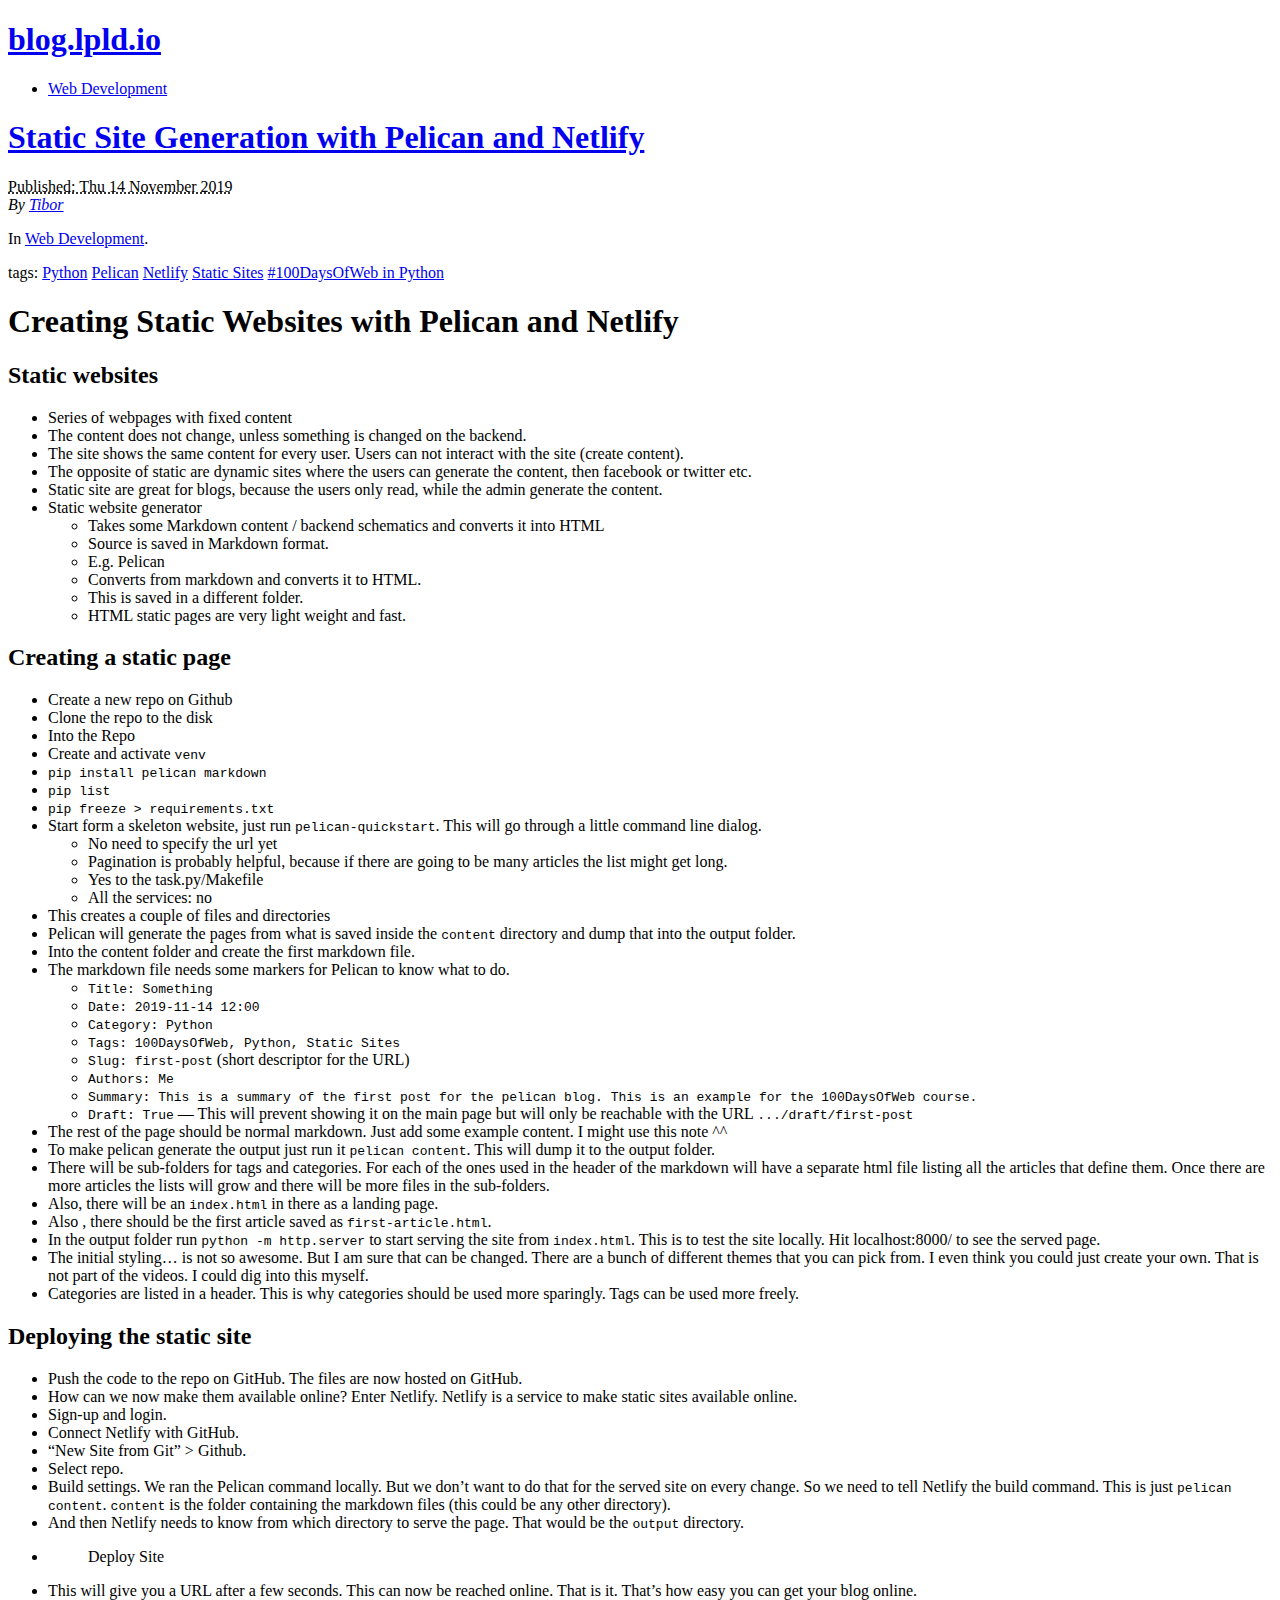
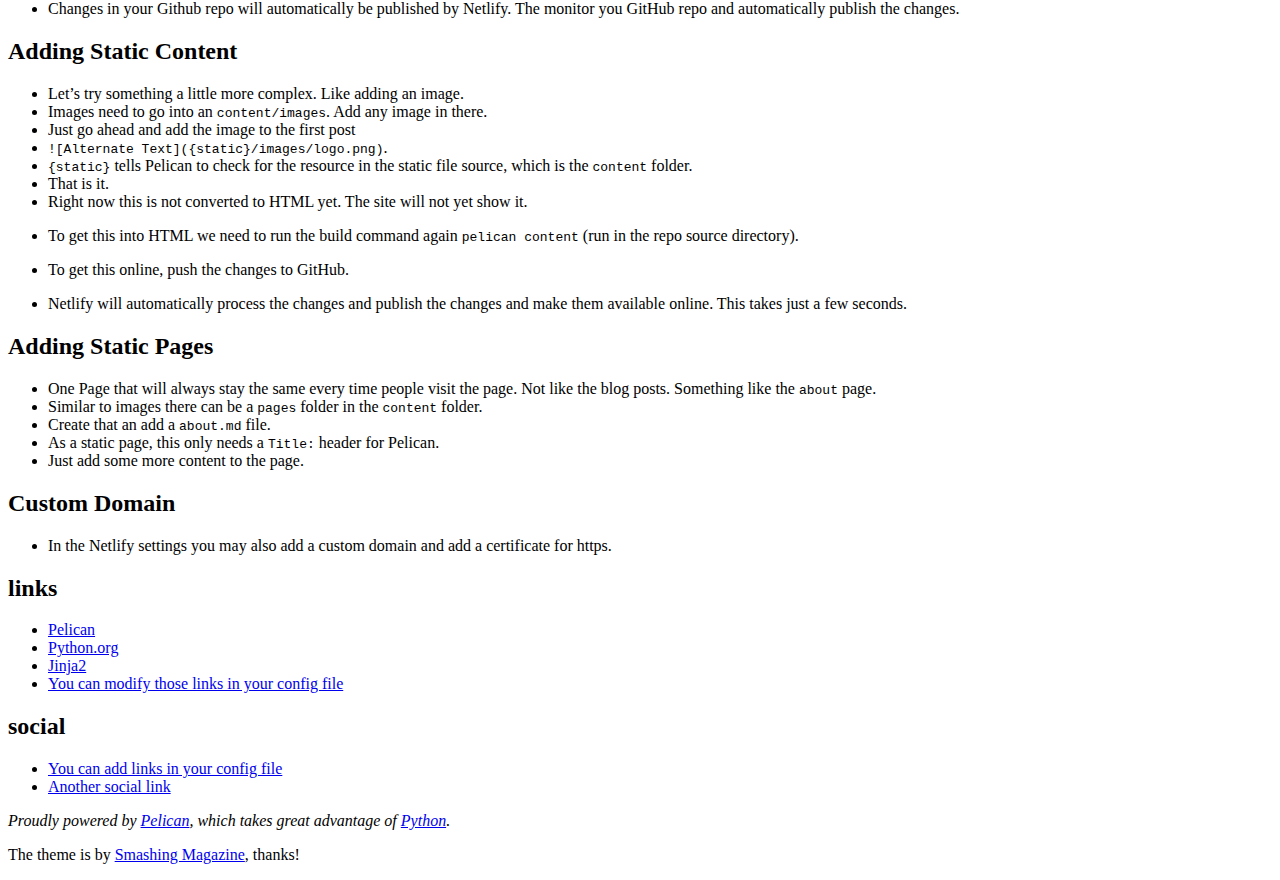
==== output/static-sites-with-pelican-and-netlify.html @ 87fe2684 "Build the first article" ====
<!DOCTYPE html>
<html lang="en">
<head>
        <meta charset="utf-8" />
        <title>Static Site Generation with Pelican and Netlify</title>
        <link rel="stylesheet" href="/theme/css/main.css" />
</head>

<body id="index" class="home">
        <header id="banner" class="body">
                <h1><a href="/">blog.lpld.io </a></h1>
                <nav><ul>
                    <li class="active"><a href="/category/web-development.html">Web Development</a></li>
                </ul></nav>
        </header><!-- /#banner -->
<section id="content" class="body">
  <article>
    <header>
      <h1 class="entry-title">
        <a href="/static-sites-with-pelican-and-netlify.html" rel="bookmark"
           title="Permalink to Static Site Generation with Pelican and Netlify">Static Site Generation with Pelican and Netlify</a></h1>
    </header>

    <div class="entry-content">
<footer class="post-info">
        <abbr class="published" title="2019-11-14T15:00:00-10:00">
                Published: Thu 14 November 2019
        </abbr>

        <address class="vcard author">
                By                         <a class="url fn" href="/author/tibor.html">Tibor</a>
        </address>
<p>In <a href="/category/web-development.html">Web Development</a>.</p>
<p>tags: <a href="/tag/python.html">Python</a> <a href="/tag/pelican.html">Pelican</a> <a href="/tag/netlify.html">Netlify</a> <a href="/tag/static-sites.html">Static Sites</a> <a href="/tag/100daysofweb-in-python.html">#100DaysOfWeb in Python</a> </p>
</footer><!-- /.post-info -->      <h1>Creating Static Websites with Pelican and Netlify</h1>
<h2>Static websites</h2>
<ul>
<li>Series of webpages with fixed content</li>
<li>The content does not change, unless something is changed on the backend. </li>
<li>The site shows the same content for every user. Users can not interact with the site (create content). </li>
<li>The opposite of static are dynamic sites where the users can generate the content, then facebook or twitter etc. </li>
<li>Static site are great for blogs, because the users only read, while the admin generate the content. </li>
<li>Static website generator <ul>
<li>Takes some Markdown content / backend schematics and converts it into HTML</li>
<li>Source is saved in Markdown format. </li>
<li>E.g. Pelican </li>
<li>Converts from markdown and converts it to HTML. </li>
<li>This is saved in a different folder. </li>
<li>HTML  static pages are very light weight and fast. </li>
</ul>
</li>
</ul>
<h2>Creating a static page</h2>
<ul>
<li>Create a new repo on Github</li>
<li>Clone the repo to the disk </li>
<li>Into the Repo </li>
<li>Create and activate <code>venv</code></li>
<li><code>pip install pelican markdown</code></li>
<li><code>pip list</code></li>
<li><code>pip freeze &gt; requirements.txt</code></li>
<li>Start form a skeleton website, just run  <code>pelican-quickstart</code>. This will go through a little command line dialog. <ul>
<li>No need to specify the url yet</li>
<li>Pagination is probably helpful, because if there are going to be many articles the list might get long.</li>
<li>Yes to the task.py/Makefile</li>
<li>All the services: no</li>
</ul>
</li>
<li>This creates a couple of files and directories</li>
<li>Pelican will generate the pages from what is saved inside the <code>content</code> directory and dump that into the output folder.</li>
<li>Into the content folder and create the first markdown file.</li>
<li>The markdown file needs some markers for Pelican to know what to do. <ul>
<li><code>Title: Something</code></li>
<li><code>Date: 2019-11-14 12:00</code></li>
<li><code>Category: Python</code></li>
<li><code>Tags: 100DaysOfWeb, Python, Static Sites</code></li>
<li><code>Slug: first-post</code> (short descriptor for the URL)</li>
<li><code>Authors: Me</code></li>
<li><code>Summary: This is a summary of the first post for the pelican blog. This is an example for the 100DaysOfWeb course.</code></li>
<li><code>Draft: True</code> — This will prevent showing it on the main page but will only be reachable with the URL <code>.../draft/first-post</code></li>
</ul>
</li>
<li>The rest of the page should be normal markdown. Just add some example content. I might use this note ^^ </li>
<li>To make pelican generate the output just run it  <code>pelican content</code>. This will dump it to the output folder. </li>
<li>There will be sub-folders for tags and categories. For each of the ones used in the header of the markdown will have a separate html file listing all the articles that define them. Once there are more articles the lists will grow and there will be more files in the sub-folders. </li>
<li>Also, there will be an <code>index.html</code> in there as a landing page. </li>
<li>Also , there should be the first article saved as <code>first-article.html</code>.</li>
<li>In the output folder run <code>python -m http.server</code> to start serving the site from <code>index.html</code>. This is to test the site locally. Hit localhost:8000/  to see the served page.</li>
<li>The initial styling… is not so awesome. But I am sure that can be changed. There are a bunch of different themes that you can pick from. I even think you could just create your own. That is not part of the videos. I could dig into this myself.</li>
<li>Categories are listed in a header. This is why categories should be used more sparingly. Tags can be used more freely.</li>
</ul>
<h2>Deploying the static site</h2>
<ul>
<li>Push the code to the repo on GitHub. The files are now hosted on GitHub. </li>
<li>How can we now make them available online? Enter Netlify. Netlify is a service to make static sites available online.</li>
<li>Sign-up and login.</li>
<li>Connect Netlify with GitHub. </li>
<li>“New Site from Git” &gt; Github.</li>
<li>Select repo. </li>
<li>Build settings. We ran the Pelican command locally. But we don’t want to do that for the served site on every change. So we need to tell Netlify the build command. This is just <code>pelican content</code>. <code>content</code> is the folder containing the markdown files (this could be any other directory).</li>
<li>And then Netlify needs to know from which directory to serve the page. That would be the <code>output</code> directory. </li>
<li>
<blockquote>
<p>Deploy Site</p>
</blockquote>
</li>
<li>This will give you a URL after a few seconds. This can now be reached online. That is it. That’s how easy you can get your blog online. </li>
<li>Changes in your Github repo will automatically be published by Netlify. The monitor you GitHub repo and automatically publish the changes.  </li>
</ul>
<h2>Adding Static Content</h2>
<ul>
<li>Let’s try something a little more complex. Like adding an image. </li>
<li>Images need to go into an <code>content/images</code>.  Add any image in there. </li>
<li>Just go ahead and add the image to the first post</li>
<li><code>![Alternate Text]({static}/images/logo.png)</code>. </li>
<li><code>{static}</code> tells Pelican to check for the resource in the static file source, which is the <code>content</code> folder.  </li>
<li>That is it. </li>
<li>Right now this is not converted to HTML yet. The site will not yet show it. </li>
<li>
<p>To get this into HTML we need to run the build command again <code>pelican content</code> (run in the repo source directory). </p>
</li>
<li>
<p>To get this online, push the changes to GitHub. </p>
</li>
<li>Netlify will automatically process the changes and publish the changes and make them available online. This takes just a few seconds.</li>
</ul>
<h2>Adding Static Pages</h2>
<ul>
<li>One Page that will always stay the same every time people visit the page. Not like the blog posts. Something like the <code>about</code> page. </li>
<li>Similar to images there can be a <code>pages</code> folder in the <code>content</code> folder. </li>
<li>Create that an add a <code>about.md</code> file. </li>
<li>As a static page, this only needs a <code>Title:</code> header for Pelican.</li>
<li>Just add some more content to the page. </li>
</ul>
<h2>Custom Domain</h2>
<ul>
<li>In the Netlify settings you may also add a custom domain and add a certificate for https. </li>
</ul>
    </div><!-- /.entry-content -->

  </article>
</section>
        <section id="extras" class="body">
                <div class="blogroll">
                        <h2>links</h2>
                        <ul>
                            <li><a href="http://getpelican.com/">Pelican</a></li>
                            <li><a href="http://python.org/">Python.org</a></li>
                            <li><a href="http://jinja.pocoo.org/">Jinja2</a></li>
                            <li><a href="#">You can modify those links in your config file</a></li>
                        </ul>
                </div><!-- /.blogroll -->
                <div class="social">
                        <h2>social</h2>
                        <ul>

                            <li><a href="#">You can add links in your config file</a></li>
                            <li><a href="#">Another social link</a></li>
                        </ul>
                </div><!-- /.social -->
        </section><!-- /#extras -->

        <footer id="contentinfo" class="body">
                <address id="about" class="vcard body">
                Proudly powered by <a href="http://getpelican.com/">Pelican</a>, which takes great advantage of <a href="http://python.org">Python</a>.
                </address><!-- /#about -->

                <p>The theme is by <a href="http://coding.smashingmagazine.com/2009/08/04/designing-a-html-5-layout-from-scratch/">Smashing Magazine</a>, thanks!</p>
        </footer><!-- /#contentinfo -->

</body>
</html>
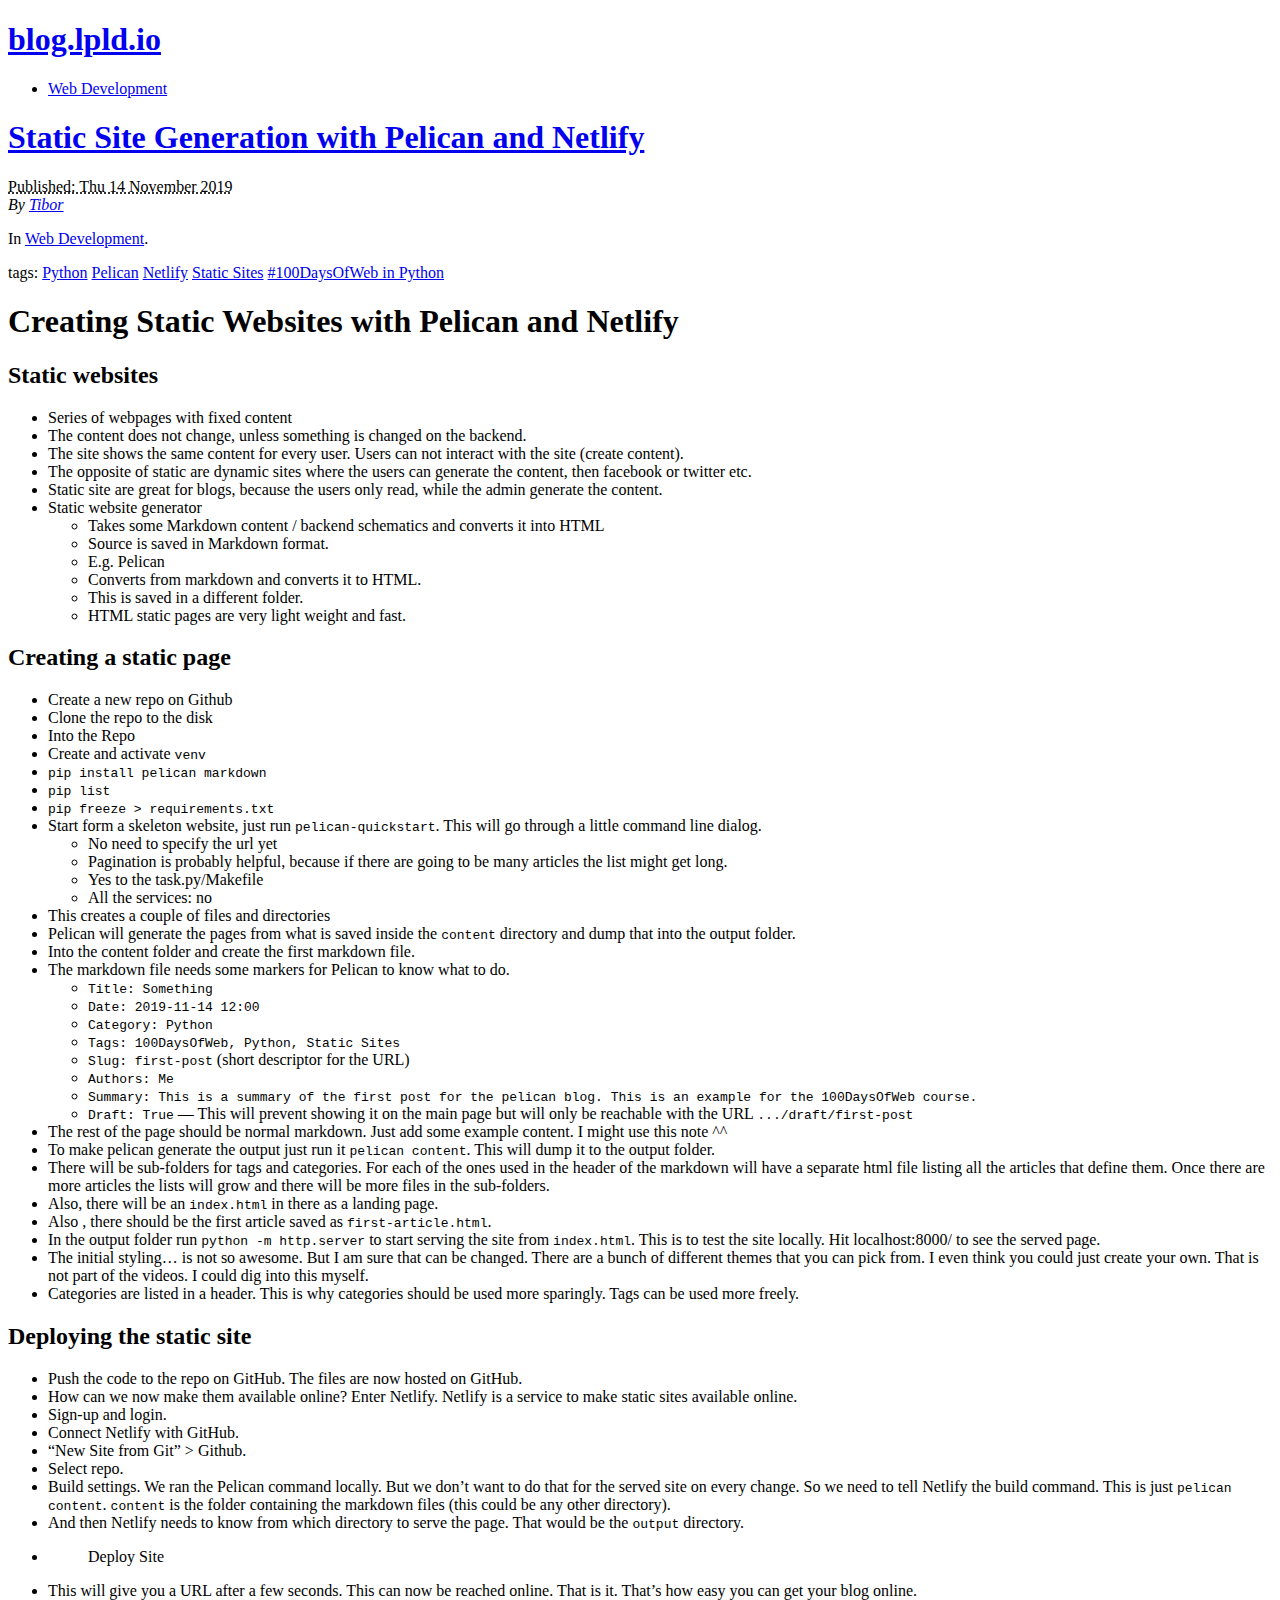
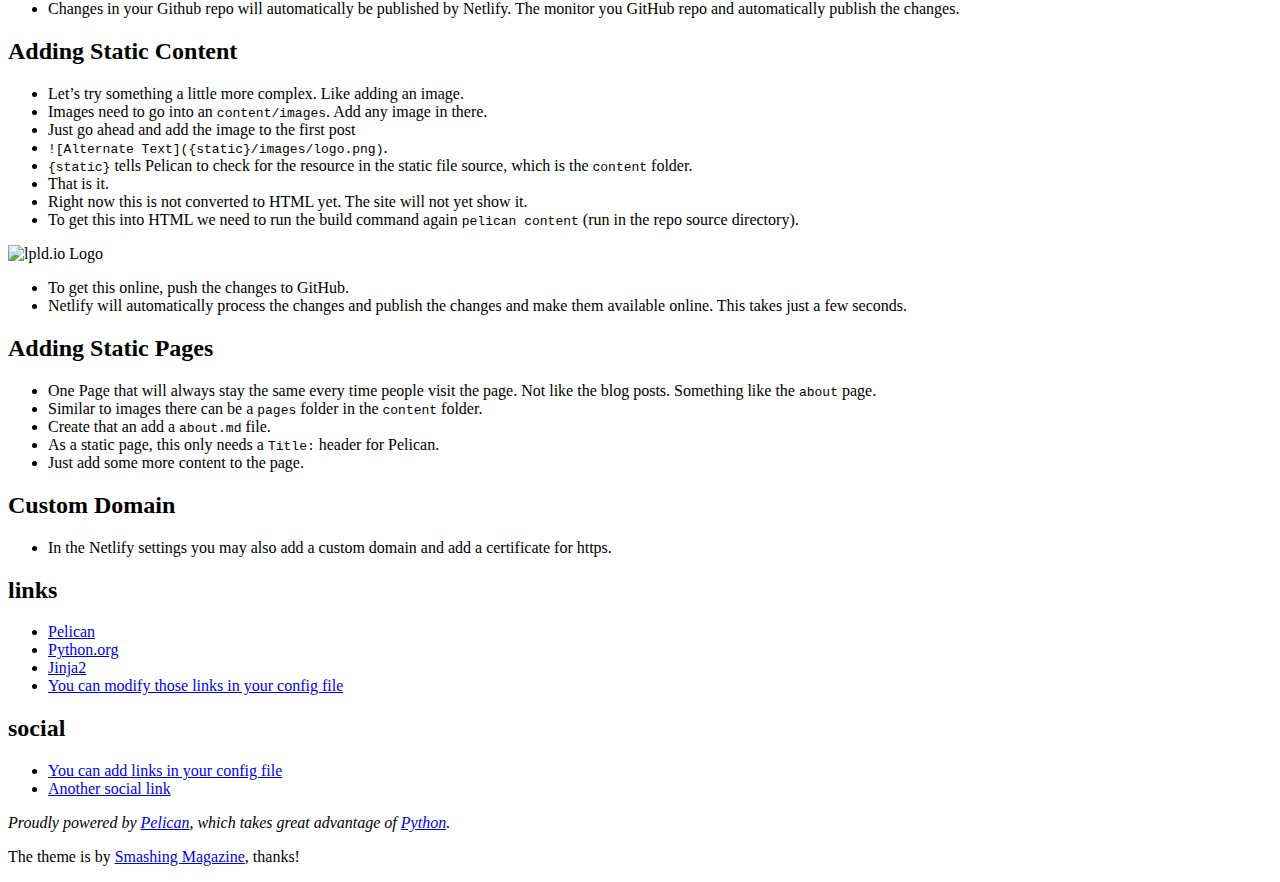
==== commit f2cafaea: "Added image to content" ====
--- a/output/static-sites-with-pelican-and-netlify.html
+++ b/output/static-sites-with-pelican-and-netlify.html
@@ -116,12 +116,11 @@
 <li><code>{static}</code> tells Pelican to check for the resource in the static file source, which is the <code>content</code> folder.  </li>
 <li>That is it. </li>
 <li>Right now this is not converted to HTML yet. The site will not yet show it. </li>
-<li>
-<p>To get this into HTML we need to run the build command again <code>pelican content</code> (run in the repo source directory). </p>
-</li>
-<li>
-<p>To get this online, push the changes to GitHub. </p>
-</li>
+<li>To get this into HTML we need to run the build command again <code>pelican content</code> (run in the repo source directory). </li>
+</ul>
+<p><img alt="lpld.io Logo" src="/images/logo.svg"></p>
+<ul>
+<li>To get this online, push the changes to GitHub. </li>
 <li>Netlify will automatically process the changes and publish the changes and make them available online. This takes just a few seconds.</li>
 </ul>
 <h2>Adding Static Pages</h2>
